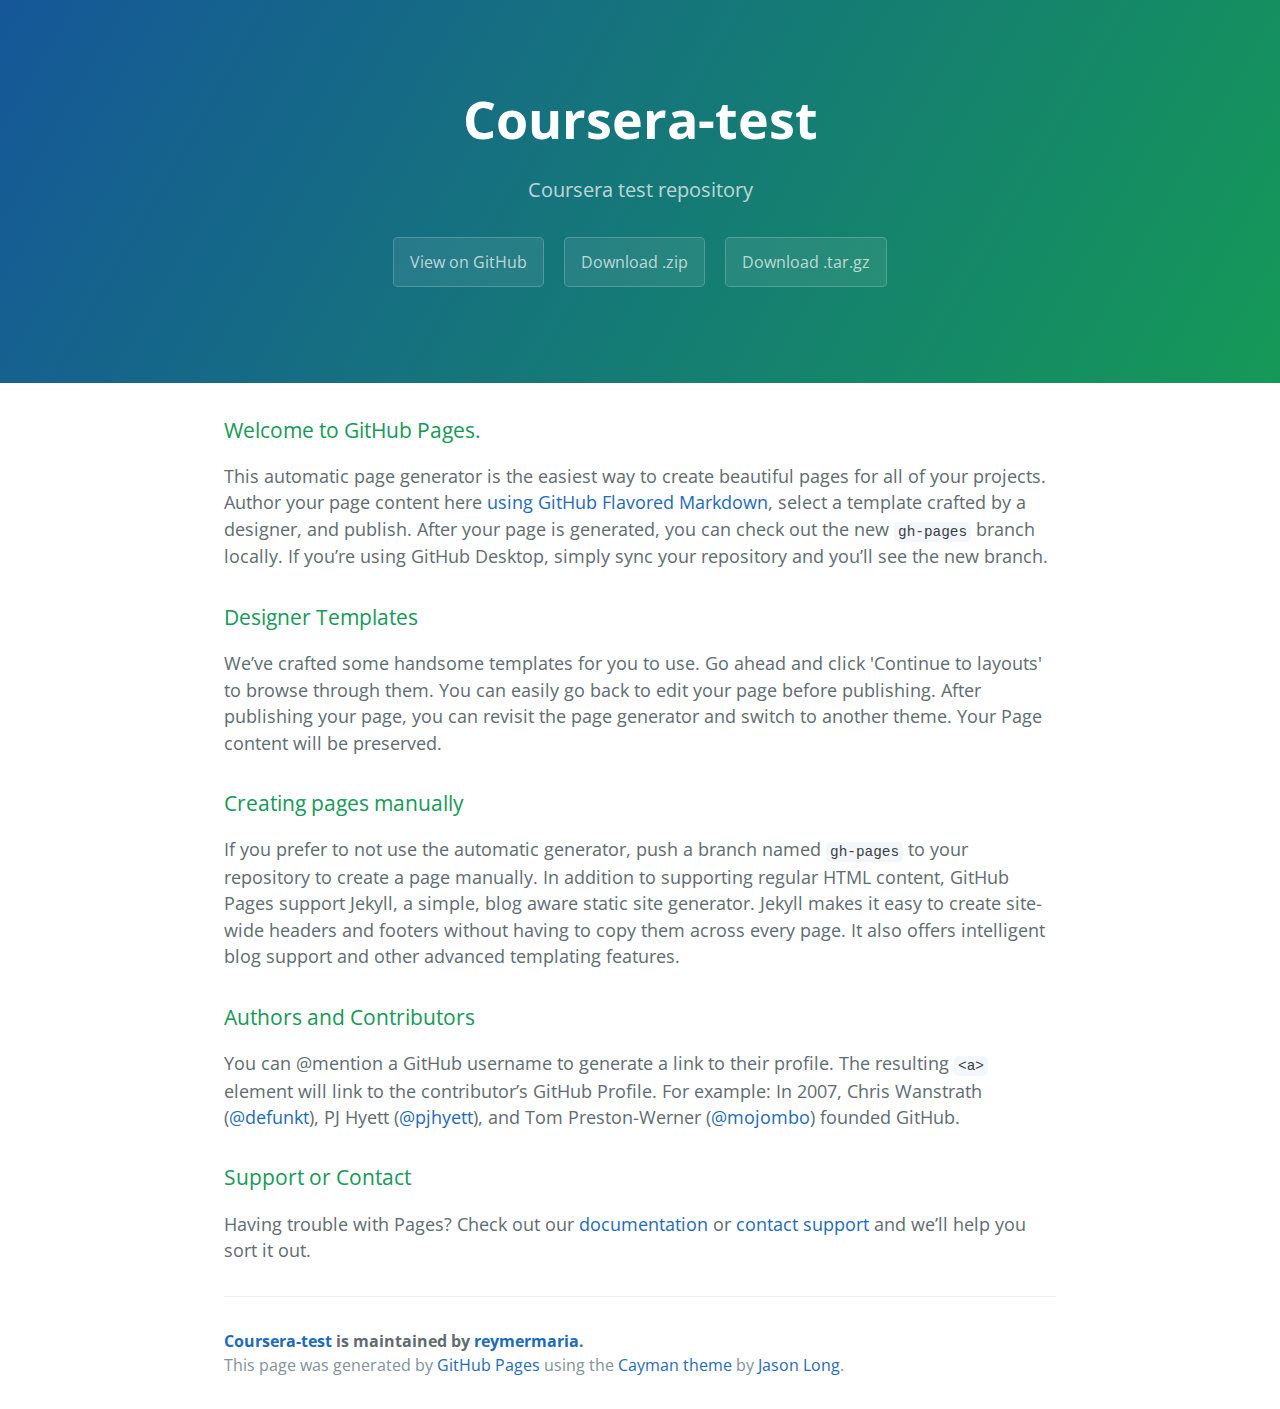
==== index.html @ 7d55762e "Create gh-pages branch via GitHub" ====
<!DOCTYPE html>
<html lang="en-us">
  <head>
    <meta charset="UTF-8">
    <title>Coursera-test by reymermaria</title>
    <meta name="viewport" content="width=device-width, initial-scale=1">
    <link rel="stylesheet" type="text/css" href="stylesheets/normalize.css" media="screen">
    <link href='https://fonts.googleapis.com/css?family=Open+Sans:400,700' rel='stylesheet' type='text/css'>
    <link rel="stylesheet" type="text/css" href="stylesheets/stylesheet.css" media="screen">
    <link rel="stylesheet" type="text/css" href="stylesheets/github-light.css" media="screen">
  </head>
  <body>
    <section class="page-header">
      <h1 class="project-name">Coursera-test</h1>
      <h2 class="project-tagline">Coursera test repository</h2>
      <a href="https://github.com/reymermaria/coursera-test" class="btn">View on GitHub</a>
      <a href="https://github.com/reymermaria/coursera-test/zipball/master" class="btn">Download .zip</a>
      <a href="https://github.com/reymermaria/coursera-test/tarball/master" class="btn">Download .tar.gz</a>
    </section>

    <section class="main-content">
      <h3>
<a id="welcome-to-github-pages" class="anchor" href="#welcome-to-github-pages" aria-hidden="true"><span aria-hidden="true" class="octicon octicon-link"></span></a>Welcome to GitHub Pages.</h3>
<p>This automatic page generator is the easiest way to create beautiful pages for all of your projects. Author your page content here <a href="https://guides.github.com/features/mastering-markdown/">using GitHub Flavored Markdown</a>, select a template crafted by a designer, and publish. After your page is generated, you can check out the new <code>gh-pages</code> branch locally. If you’re using GitHub Desktop, simply sync your repository and you’ll see the new branch.</p>
<h3>
<a id="designer-templates" class="anchor" href="#designer-templates" aria-hidden="true"><span aria-hidden="true" class="octicon octicon-link"></span></a>Designer Templates</h3>
<p>We’ve crafted some handsome templates for you to use. Go ahead and click 'Continue to layouts' to browse through them. You can easily go back to edit your page before publishing. After publishing your page, you can revisit the page generator and switch to another theme. Your Page content will be preserved.</p>
<h3>
<a id="creating-pages-manually" class="anchor" href="#creating-pages-manually" aria-hidden="true"><span aria-hidden="true" class="octicon octicon-link"></span></a>Creating pages manually</h3>
<p>If you prefer to not use the automatic generator, push a branch named <code>gh-pages</code> to your repository to create a page manually. In addition to supporting regular HTML content, GitHub Pages support Jekyll, a simple, blog aware static site generator. Jekyll makes it easy to create site-wide headers and footers without having to copy them across every page. It also offers intelligent blog support and other advanced templating features.</p>
<h3>
<a id="authors-and-contributors" class="anchor" href="#authors-and-contributors" aria-hidden="true"><span aria-hidden="true" class="octicon octicon-link"></span></a>Authors and Contributors</h3>
<p>You can @mention a GitHub username to generate a link to their profile. The resulting <code>&lt;a&gt;</code> element will link to the contributor’s GitHub Profile. For example: In 2007, Chris Wanstrath (<a class="user-mention" data-hovercard-type="user" data-hovercard-url="/users/defunkt/hovercard" data-octo-click="hovercard-link-click" data-octo-dimensions="link_type:self" href="https://github.com/defunkt">@defunkt</a>), PJ Hyett (<a class="user-mention" data-hovercard-type="user" data-hovercard-url="/users/pjhyett/hovercard" data-octo-click="hovercard-link-click" data-octo-dimensions="link_type:self" href="https://github.com/pjhyett">@pjhyett</a>), and Tom Preston-Werner (<a class="user-mention" data-hovercard-type="user" data-hovercard-url="/users/mojombo/hovercard" data-octo-click="hovercard-link-click" data-octo-dimensions="link_type:self" href="https://github.com/mojombo">@mojombo</a>) founded GitHub.</p>
<h3>
<a id="support-or-contact" class="anchor" href="#support-or-contact" aria-hidden="true"><span aria-hidden="true" class="octicon octicon-link"></span></a>Support or Contact</h3>
<p>Having trouble with Pages? Check out our <a href="https://help.github.com/pages">documentation</a> or <a href="https://github.com/contact">contact support</a> and we’ll help you sort it out.</p>

      <footer class="site-footer">
        <span class="site-footer-owner"><a href="https://github.com/reymermaria/coursera-test">Coursera-test</a> is maintained by <a href="https://github.com/reymermaria">reymermaria</a>.</span>

        <span class="site-footer-credits">This page was generated by <a href="https://pages.github.com">GitHub Pages</a> using the <a href="https://github.com/jasonlong/cayman-theme">Cayman theme</a> by <a href="https://twitter.com/jasonlong">Jason Long</a>.</span>
      </footer>

    </section>

  
  </body>
</html>
---- stylesheets/stylesheet.css ----
* {
  box-sizing: border-box; }

body {
  padding: 0;
  margin: 0;
  font-family: "Open Sans", "Helvetica Neue", Helvetica, Arial, sans-serif;
  font-size: 16px;
  line-height: 1.5;
  color: #606c71; }

a {
  color: #1e6bb8;
  text-decoration: none; }
  a:hover {
    text-decoration: underline; }

.btn {
  display: inline-block;
  margin-bottom: 1rem;
  color: rgba(255, 255, 255, 0.7);
  background-color: rgba(255, 255, 255, 0.08);
  border-color: rgba(255, 255, 255, 0.2);
  border-style: solid;
  border-width: 1px;
  border-radius: 0.3rem;
  transition: color 0.2s, background-color 0.2s, border-color 0.2s; }
  .btn + .btn {
    margin-left: 1rem; }

.btn:hover {
  color: rgba(255, 255, 255, 0.8);
  text-decoration: none;
  background-color: rgba(255, 255, 255, 0.2);
  border-color: rgba(255, 255, 255, 0.3); }

@media screen and (min-width: 64em) {
  .btn {
    padding: 0.75rem 1rem; } }

@media screen and (min-width: 42em) and (max-width: 64em) {
  .btn {
    padding: 0.6rem 0.9rem;
    font-size: 0.9rem; } }

@media screen and (max-width: 42em) {
  .btn {
    display: block;
    width: 100%;
    padding: 0.75rem;
    font-size: 0.9rem; }
    .btn + .btn {
      margin-top: 1rem;
      margin-left: 0; } }

.page-header {
  color: #fff;
  text-align: center;
  background-color: #159957;
  background-image: linear-gradient(120deg, #155799, #159957); }

@media screen and (min-width: 64em) {
  .page-header {
    padding: 5rem 6rem; } }

@media screen and (min-width: 42em) and (max-width: 64em) {
  .page-header {
    padding: 3rem 4rem; } }

@media screen and (max-width: 42em) {
  .page-header {
    padding: 2rem 1rem; } }

.project-name {
  margin-top: 0;
  margin-bottom: 0.1rem; }

@media screen and (min-width: 64em) {
  .project-name {
    font-size: 3.25rem; } }

@media screen and (min-width: 42em) and (max-width: 64em) {
  .project-name {
    font-size: 2.25rem; } }

@media screen and (max-width: 42em) {
  .project-name {
    font-size: 1.75rem; } }

.project-tagline {
  margin-bottom: 2rem;
  font-weight: normal;
  opacity: 0.7; }

@media screen and (min-width: 64em) {
  .project-tagline {
    font-size: 1.25rem; } }

@media screen and (min-width: 42em) and (max-width: 64em) {
  .project-tagline {
    font-size: 1.15rem; } }

@media screen and (max-width: 42em) {
  .project-tagline {
    font-size: 1rem; } }

.main-content :first-child {
  margin-top: 0; }
.main-content img {
  max-width: 100%; }
.main-content h1, .main-content h2, .main-content h3, .main-content h4, .main-content h5, .main-content h6 {
  margin-top: 2rem;
  margin-bottom: 1rem;
  font-weight: normal;
  color: #159957; }
.main-content p {
  margin-bottom: 1em; }
.main-content code {
  padding: 2px 4px;
  font-family: Consolas, "Liberation Mono", Menlo, Courier, monospace;
  font-size: 0.9rem;
  color: #383e41;
  background-color: #f3f6fa;
  border-radius: 0.3rem; }
.main-content pre {
  padding: 0.8rem;
  margin-top: 0;
  margin-bottom: 1rem;
  font: 1rem Consolas, "Liberation Mono", Menlo, Courier, monospace;
  color: #567482;
  word-wrap: normal;
  background-color: #f3f6fa;
  border: solid 1px #dce6f0;
  border-radius: 0.3rem; }
  .main-content pre > code {
    padding: 0;
    margin: 0;
    font-size: 0.9rem;
    color: #567482;
    word-break: normal;
    white-space: pre;
    background: transparent;
    border: 0; }
.main-content .highlight {
  margin-bottom: 1rem; }
  .main-content .highlight pre {
    margin-bottom: 0;
    word-break: normal; }
.main-content .highlight pre, .main-content pre {
  padding: 0.8rem;
  overflow: auto;
  font-size: 0.9rem;
  line-height: 1.45;
  border-radius: 0.3rem; }
.main-content pre code, .main-content pre tt {
  display: inline;
  max-width: initial;
  padding: 0;
  margin: 0;
  overflow: initial;
  line-height: inherit;
  word-wrap: normal;
  background-color: transparent;
  border: 0; }
  .main-content pre code:before, .main-content pre code:after, .main-content pre tt:before, .main-content pre tt:after {
    content: normal; }
.main-content ul, .main-content ol {
  margin-top: 0; }
.main-content blockquote {
  padding: 0 1rem;
  margin-left: 0;
  color: #819198;
  border-left: 0.3rem solid #dce6f0; }
  .main-content blockquote > :first-child {
    margin-top: 0; }
  .main-content blockquote > :last-child {
    margin-bottom: 0; }
.main-content table {
  display: block;
  width: 100%;
  overflow: auto;
  word-break: normal;
  word-break: keep-all; }
  .main-content table th {
    font-weight: bold; }
  .main-content table th, .main-content table td {
    padding: 0.5rem 1rem;
    border: 1px solid #e9ebec; }
.main-content dl {
  padding: 0; }
  .main-content dl dt {
    padding: 0;
    margin-top: 1rem;
    font-size: 1rem;
    font-weight: bold; }
  .main-content dl dd {
    padding: 0;
    margin-bottom: 1rem; }
.main-content hr {
  height: 2px;
  padding: 0;
  margin: 1rem 0;
  background-color: #eff0f1;
  border: 0; }

@media screen and (min-width: 64em) {
  .main-content {
    max-width: 64rem;
    padding: 2rem 6rem;
    margin: 0 auto;
    font-size: 1.1rem; } }

@media screen and (min-width: 42em) and (max-width: 64em) {
  .main-content {
    padding: 2rem 4rem;
    font-size: 1.1rem; } }

@media screen and (max-width: 42em) {
  .main-content {
    padding: 2rem 1rem;
    font-size: 1rem; } }

.site-footer {
  padding-top: 2rem;
  margin-top: 2rem;
  border-top: solid 1px #eff0f1; }

.site-footer-owner {
  display: block;
  font-weight: bold; }

.site-footer-credits {
  color: #819198; }

@media screen and (min-width: 64em) {
  .site-footer {
    font-size: 1rem; } }

@media screen and (min-width: 42em) and (max-width: 64em) {
  .site-footer {
    font-size: 1rem; } }

@media screen and (max-width: 42em) {
  .site-footer {
    font-size: 0.9rem; } }
---- stylesheets/github-light.css ----
/*!
 * GitHub Light v0.4.1
 * Copyright (c) 2012 - 2017 GitHub, Inc.
 * Licensed under MIT (https://github.com/primer/github-syntax-theme-generator/blob/master/LICENSE)
 */

.pl-c /* comment, punctuation.definition.comment, string.comment */ {
  color: #6a737d;
}

.pl-c1 /* constant, entity.name.constant, variable.other.constant, variable.language, support, meta.property-name, support.constant, support.variable, meta.module-reference, markup.raw, meta.diff.header, meta.output */,
.pl-s .pl-v /* string variable */ {
  color: #005cc5;
}

.pl-e /* entity */,
.pl-en /* entity.name */ {
  color: #6f42c1;
}

.pl-smi /* variable.parameter.function, storage.modifier.package, storage.modifier.import, storage.type.java, variable.other */,
.pl-s .pl-s1 /* string source */ {
  color: #24292e;
}

.pl-ent /* entity.name.tag, markup.quote */ {
  color: #22863a;
}

.pl-k /* keyword, storage, storage.type */ {
  color: #d73a49;
}

.pl-s /* string */,
.pl-pds /* punctuation.definition.string, source.regexp, string.regexp.character-class */,
.pl-s .pl-pse .pl-s1 /* string punctuation.section.embedded source */,
.pl-sr /* string.regexp */,
.pl-sr .pl-cce /* string.regexp constant.character.escape */,
.pl-sr .pl-sre /* string.regexp source.ruby.embedded */,
.pl-sr .pl-sra /* string.regexp string.regexp.arbitrary-repitition */ {
  color: #032f62;
}

.pl-v /* variable */,
.pl-smw /* sublimelinter.mark.warning */ {
  color: #e36209;
}

.pl-bu /* invalid.broken, invalid.deprecated, invalid.unimplemented, message.error, brackethighlighter.unmatched, sublimelinter.mark.error */ {
  color: #b31d28;
}

.pl-ii /* invalid.illegal */ {
  color: #fafbfc;
  background-color: #b31d28;
}

.pl-c2 /* carriage-return */ {
  color: #fafbfc;
  background-color: #d73a49;
}

.pl-c2::before /* carriage-return */ {
  content: "^M";
}

.pl-sr .pl-cce /* string.regexp constant.character.escape */ {
  font-weight: bold;
  color: #22863a;
}

.pl-ml /* markup.list */ {
  color: #735c0f;
}

.pl-mh /* markup.heading */,
.pl-mh .pl-en /* markup.heading entity.name */,
.pl-ms /* meta.separator */ {
  font-weight: bold;
  color: #005cc5;
}

.pl-mi /* markup.italic */ {
  font-style: italic;
  color: #24292e;
}

.pl-mb /* markup.bold */ {
  font-weight: bold;
  color: #24292e;
}

.pl-md /* markup.deleted, meta.diff.header.from-file, punctuation.definition.deleted */ {
  color: #b31d28;
  background-color: #ffeef0;
}

.pl-mi1 /* markup.inserted, meta.diff.header.to-file, punctuation.definition.inserted */ {
  color: #22863a;
  background-color: #f0fff4;
}

.pl-mc /* markup.changed, punctuation.definition.changed */ {
  color: #e36209;
  background-color: #ffebda;
}

.pl-mi2 /* markup.ignored, markup.untracked */ {
  color: #f6f8fa;
  background-color: #005cc5;
}

.pl-mdr /* meta.diff.range */ {
  font-weight: bold;
  color: #6f42c1;
}

.pl-ba /* brackethighlighter.tag, brackethighlighter.curly, brackethighlighter.round, brackethighlighter.square, brackethighlighter.angle, brackethighlighter.quote */ {
  color: #586069;
}

.pl-sg /* sublimelinter.gutter-mark */ {
  color: #959da5;
}

.pl-corl /* constant.other.reference.link, string.other.link */ {
  text-decoration: underline;
  color: #032f62;
}
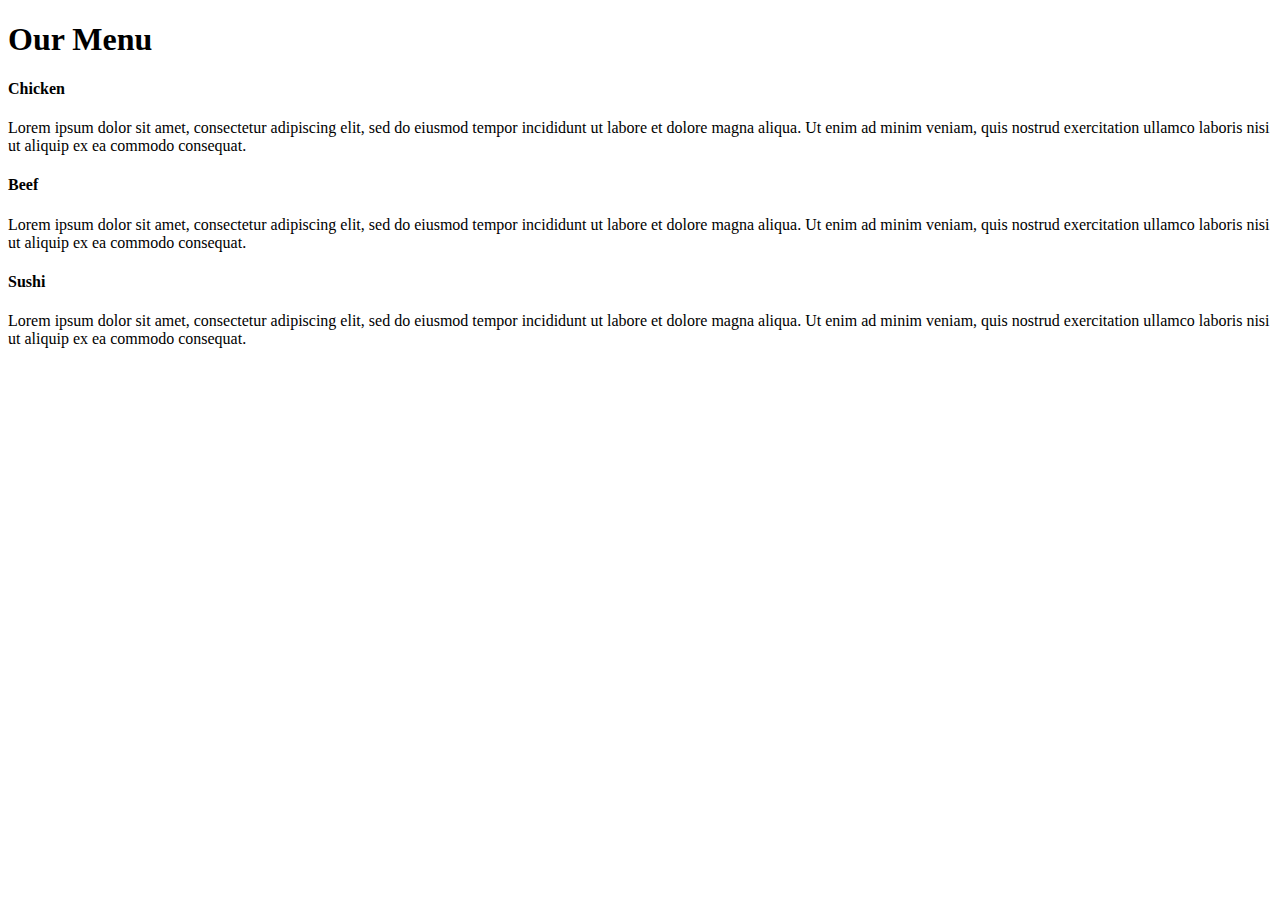
==== commit 3b0b1898: "Create index.html" ====
--- a/index.html
+++ b/index.html
@@ -1,48 +1,34 @@
 <!DOCTYPE html>
-<html lang="en-us">
-  <head>
-    <meta charset="UTF-8">
-    <title>Coursera-test by reymermaria</title>
-    <meta name="viewport" content="width=device-width, initial-scale=1">
-    <link rel="stylesheet" type="text/css" href="stylesheets/normalize.css" media="screen">
-    <link href='https://fonts.googleapis.com/css?family=Open+Sans:400,700' rel='stylesheet' type='text/css'>
-    <link rel="stylesheet" type="text/css" href="stylesheets/stylesheet.css" media="screen">
-    <link rel="stylesheet" type="text/css" href="stylesheets/github-light.css" media="screen">
-  </head>
-  <body>
-    <section class="page-header">
-      <h1 class="project-name">Coursera-test</h1>
-      <h2 class="project-tagline">Coursera test repository</h2>
-      <a href="https://github.com/reymermaria/coursera-test" class="btn">View on GitHub</a>
-      <a href="https://github.com/reymermaria/coursera-test/zipball/master" class="btn">Download .zip</a>
-      <a href="https://github.com/reymermaria/coursera-test/tarball/master" class="btn">Download .tar.gz</a>
-    </section>
+<html>
+<head>
+<meta charset="utf-8">
+<meta name="viewport" content="width=device-width, initial-scale=1">
+<title>Module2</title>
+<link rel="module2-solution" href="module2-solution.css">
+</head>
 
-    <section class="main-content">
-      <h3>
-<a id="welcome-to-github-pages" class="anchor" href="#welcome-to-github-pages" aria-hidden="true"><span aria-hidden="true" class="octicon octicon-link"></span></a>Welcome to GitHub Pages.</h3>
-<p>This automatic page generator is the easiest way to create beautiful pages for all of your projects. Author your page content here <a href="https://guides.github.com/features/mastering-markdown/">using GitHub Flavored Markdown</a>, select a template crafted by a designer, and publish. After your page is generated, you can check out the new <code>gh-pages</code> branch locally. If you’re using GitHub Desktop, simply sync your repository and you’ll see the new branch.</p>
-<h3>
-<a id="designer-templates" class="anchor" href="#designer-templates" aria-hidden="true"><span aria-hidden="true" class="octicon octicon-link"></span></a>Designer Templates</h3>
-<p>We’ve crafted some handsome templates for you to use. Go ahead and click 'Continue to layouts' to browse through them. You can easily go back to edit your page before publishing. After publishing your page, you can revisit the page generator and switch to another theme. Your Page content will be preserved.</p>
-<h3>
-<a id="creating-pages-manually" class="anchor" href="#creating-pages-manually" aria-hidden="true"><span aria-hidden="true" class="octicon octicon-link"></span></a>Creating pages manually</h3>
-<p>If you prefer to not use the automatic generator, push a branch named <code>gh-pages</code> to your repository to create a page manually. In addition to supporting regular HTML content, GitHub Pages support Jekyll, a simple, blog aware static site generator. Jekyll makes it easy to create site-wide headers and footers without having to copy them across every page. It also offers intelligent blog support and other advanced templating features.</p>
-<h3>
-<a id="authors-and-contributors" class="anchor" href="#authors-and-contributors" aria-hidden="true"><span aria-hidden="true" class="octicon octicon-link"></span></a>Authors and Contributors</h3>
-<p>You can @mention a GitHub username to generate a link to their profile. The resulting <code>&lt;a&gt;</code> element will link to the contributor’s GitHub Profile. For example: In 2007, Chris Wanstrath (<a class="user-mention" data-hovercard-type="user" data-hovercard-url="/users/defunkt/hovercard" data-octo-click="hovercard-link-click" data-octo-dimensions="link_type:self" href="https://github.com/defunkt">@defunkt</a>), PJ Hyett (<a class="user-mention" data-hovercard-type="user" data-hovercard-url="/users/pjhyett/hovercard" data-octo-click="hovercard-link-click" data-octo-dimensions="link_type:self" href="https://github.com/pjhyett">@pjhyett</a>), and Tom Preston-Werner (<a class="user-mention" data-hovercard-type="user" data-hovercard-url="/users/mojombo/hovercard" data-octo-click="hovercard-link-click" data-octo-dimensions="link_type:self" href="https://github.com/mojombo">@mojombo</a>) founded GitHub.</p>
-<h3>
-<a id="support-or-contact" class="anchor" href="#support-or-contact" aria-hidden="true"><span aria-hidden="true" class="octicon octicon-link"></span></a>Support or Contact</h3>
-<p>Having trouble with Pages? Check out our <a href="https://help.github.com/pages">documentation</a> or <a href="https://github.com/contact">contact support</a> and we’ll help you sort it out.</p>
+    <body>
+        <div class="container">
+            <div class="row">
+                <h1>Our Menu</h1>
+                <div class="main-text main__text--1">
+                    <h4 class="section-title section__title--1">Chicken</h4>
+                    <p class="text-content text__content--1">Lorem ipsum dolor sit amet, consectetur adipiscing elit, sed do eiusmod tempor incididunt ut labore et dolore magna aliqua. Ut enim ad minim veniam, quis nostrud exercitation ullamco laboris nisi ut aliquip ex ea commodo consequat. 
+                    </p>
+                </div>
 
-      <footer class="site-footer">
-        <span class="site-footer-owner"><a href="https://github.com/reymermaria/coursera-test">Coursera-test</a> is maintained by <a href="https://github.com/reymermaria">reymermaria</a>.</span>
+                <div class="main-text main__text--2">
+                    <h4 class="section-title section__title--2">Beef</h4>
+                    <p class="text-content text__content--2">Lorem ipsum dolor sit amet, consectetur adipiscing elit, sed do eiusmod tempor incididunt ut labore et dolore magna aliqua. Ut enim ad minim veniam, quis nostrud exercitation ullamco laboris nisi ut aliquip ex ea commodo consequat. 
+                    </p>
+                </div>
 
-        <span class="site-footer-credits">This page was generated by <a href="https://pages.github.com">GitHub Pages</a> using the <a href="https://github.com/jasonlong/cayman-theme">Cayman theme</a> by <a href="https://twitter.com/jasonlong">Jason Long</a>.</span>
-      </footer>
-
-    </section>
-
-  
-  </body>
-</html>
+                <div class="main-text main__text--3">
+                    <h4 class="section-title section__title--3">Sushi</h4>
+                    <p class="text-content text__content--3">Lorem ipsum dolor sit amet, consectetur adipiscing elit, sed do eiusmod tempor incididunt ut labore et dolore magna aliqua. Ut enim ad minim veniam, quis nostrud exercitation ullamco laboris nisi ut aliquip ex ea commodo consequat.
+                    </p>
+                </div>
+            </div>
+        </div>
+ </body>
+ </html>
